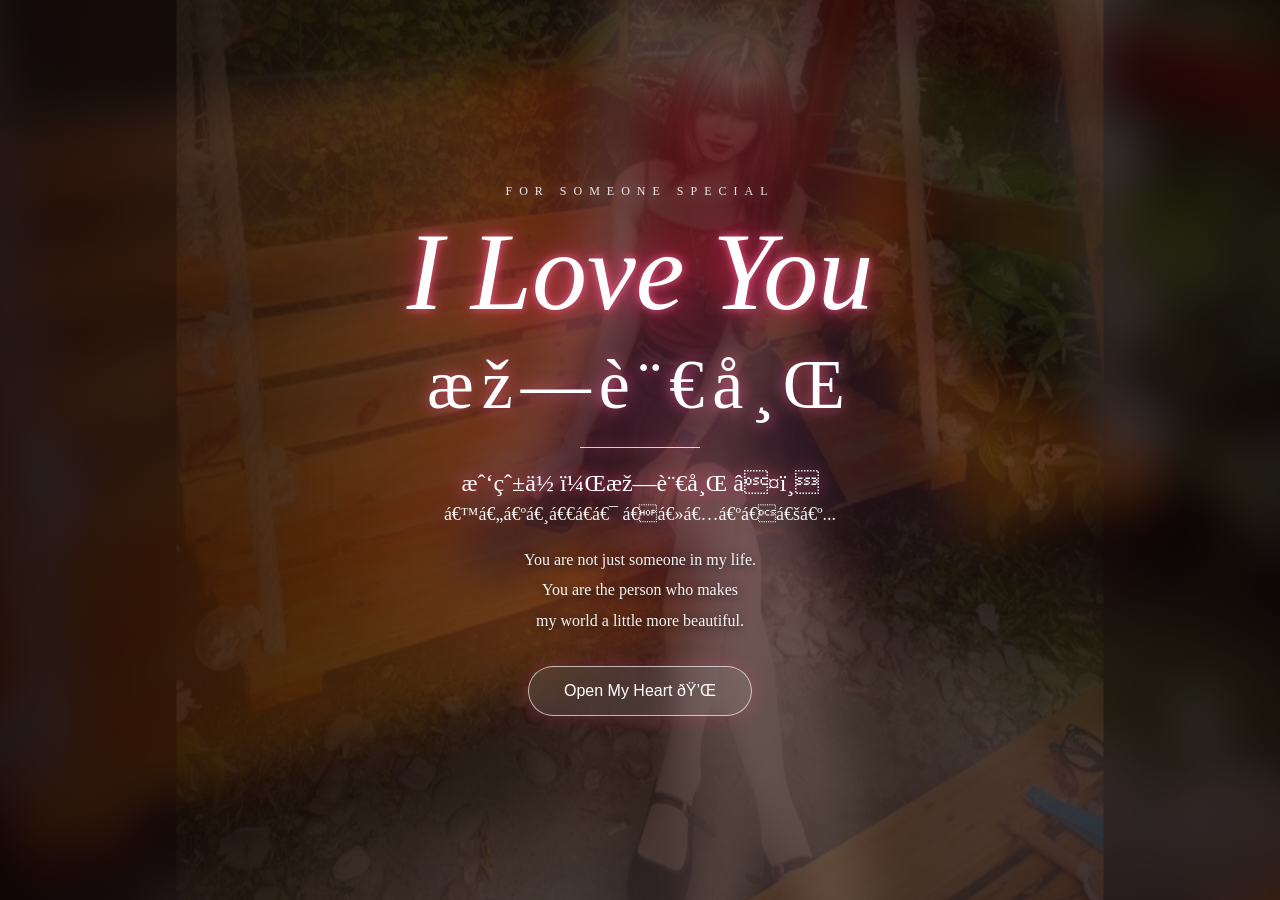
==== index.html @ df5a99d9 "Add romantic website" ====
﻿<!DOCTYPE html>
<html lang="en">

<head>
    <meta charset="UTF-8">

    <meta name="viewport"
          content="width=device-width, initial-scale=1.0">

    <title>For æž—è¨€å¸Œ â¤ï¸</title>

    <link rel="stylesheet"
          href="./static/style.css">
</head>

<body>

    <!-- Background -->
    <div class="background"></div>

    <!-- Dark overlay -->
    <div class="overlay"></div>


    <!-- Floating hearts -->
    <div id="heart-container"></div>
    


    <!-- Main content -->
    <main class="content">

        <p class="small-title">
            FOR SOMEONE SPECIAL
        </p>

        <h1>
            I Love You
        </h1>

        <h2>
            æž—è¨€å¸Œ
        </h2>

        <div class="line"></div>

        <p class="chinese">
            æˆ‘çˆ±ä½ ï¼Œæž—è¨€å¸Œ â¤ï¸
        </p>

        <p class="burmese">
            á€™á€„á€ºá€¸á€€á€­á€¯ á€á€»á€…á€ºá€á€šá€º...
        </p>

        <p class="message">
            You are not just someone in my life.
            <br>
            You are the person who makes
            <br>
            my world a little more beautiful.
        </p>


        <button type="button" onclick="openLetter()">
            Open My Heart ðŸ’Œ
        </button>


        <!-- Love Letter -->
        <div id="letter">

            <div class="letter-box">

                <div class="close"
                     onclick="closeLetter()">
                    Ã—
                </div>

                <h3>
                    To æž—è¨€å¸Œ â¤ï¸
                </h3>

                <p>
                    æˆ‘çˆ±ä½ ï¼Œä¸åªæ˜¯ä»Šå¤©ï¼Œ
                    è€Œæ˜¯æ¯ä¸€ä¸ªæœ‰ä½ çš„æ—¥å­ã€‚
                </p>

                <p>
                    á€™á€„á€ºá€¸á€”á€²á€·á€á€½á€±á€·á€á€²á€·á€›á€á€¬
                    á€„á€«á€·á€˜á€á€›á€²á€· á€¡á€œá€¾á€†á€¯á€¶á€¸á€¡á€›á€¬á€á€½á€±á€‘á€²á€€
                    á€á€…á€ºá€á€¯á€•á€«á‹
                </p>

                <p>
                    No matter where life takes us,
                    I will always have a special place
                    for you in my heart.
                </p>

                <h4>
                    I love you, Mama â¤ï¸
                </h4>

                <p class="signature">
                    â€” Yours, forever.
                </p>

            </div>

        </div>

    </main>


    <script src="./static/script.js"></script>

</body>

</html>
---- static/style.css ----
﻿* {
    margin: 0;
    padding: 0;
    box-sizing: border-box;
}

body {
    width: 100%;
    height: 100vh;

    overflow: hidden;

    font-family: Georgia, "Times New Roman", serif;

    color: white;

    background: #14030a;
}


/* =================================
   BACKGROUND PHOTO
================================= */

.background {
    position: fixed;

    inset: 0;

    width: 100%;
    height: 100%;

    background-image: url("./image.png");

    background-size: contain;

    background-position: center;

    background-repeat: no-repeat;

    background-color: #14030a;

    transform: scale(1.03);

    z-index: -3;

    animation: slowZoom 18s ease-in-out infinite alternate;
}

.background::before {
    content: "";
    position: absolute;
    inset: -30px;
    background-image: url("./image.png");
    background-size: cover;
    background-position: center;
    filter: blur(22px) brightness(0.55);
    opacity: 0.82;
    transform: scale(1.08);
}


/* =================================
   DARK ROMANTIC OVERLAY
================================= */

.overlay {
    position: fixed;

    inset: 0;

    z-index: -2;

    background:
        linear-gradient(
            90deg,
            rgba(10, 0, 5, 0.72) 0%,
            rgba(10, 0, 5, 0.35) 45%,
            rgba(10, 0, 5, 0.50) 100%
        );

    pointer-events: none;
}


/* =================================
   SOFT LIGHT
================================= */

body::after {

    content: "";

    position: fixed;

    inset: 0;

    background:
        radial-gradient(
            circle at 50% 45%,
            rgba(255, 100, 160, 0.18),
            transparent 45%
        );

    z-index: -1;

    pointer-events: none;
}


/* =================================
   CONTENT
================================= */

.content {

    position: relative;

    width: 100%;
    height: 100vh;

    display: flex;

    flex-direction: column;

    justify-content: center;

    align-items: center;

    text-align: center;

    padding: 20px;

}


/* =================================
   TOP TEXT
================================= */

.small-title {

    font-size: 12px;

    letter-spacing: 7px;

    margin-bottom: 18px;

    opacity: 0.9;

    text-shadow:
        0 0 15px rgba(255,255,255,0.5);
}


/* =================================
   I LOVE YOU
================================= */

h1 {

    font-size: clamp(55px, 9vw, 110px);

    font-style: italic;

    font-weight: normal;

    line-height: 1;

    color: #fff;

    text-shadow:
        0 0 10px rgba(255, 100, 150, 0.9),
        0 0 30px rgba(255, 50, 120, 0.6),
        0 0 60px rgba(255, 30, 100, 0.4);

    animation:
        titleAppear 1.5s ease,
        titleGlow 3s ease-in-out infinite alternate;
}


/* =================================
   NAME
================================= */

h2 {

    margin-top: 18px;

    font-size: clamp(38px, 6vw, 70px);

    font-weight: normal;

    letter-spacing: 8px;

    color: #fff;

    text-shadow:
        0 0 15px rgba(255, 100, 160, 0.8);

    animation: nameAppear 2s ease;
}


/* =================================
   LINE
================================= */

.line {

    width: 120px;

    height: 1px;

    margin: 22px auto;

    background: rgba(255,255,255,0.8);

    box-shadow:
        0 0 12px rgba(255,100,150,0.8);
}


/* =================================
   CHINESE
================================= */

.chinese {

    font-size: 24px;

    margin-bottom: 7px;

    color: #fff;

    text-shadow:
        0 0 15px rgba(255,80,140,0.9);
}


.burmese {

    font-size: 18px;

    margin-bottom: 20px;

    opacity: 0.95;
}


/* =================================
   MESSAGE
================================= */

.message {

    font-size: 16px;

    line-height: 1.9;

    margin-bottom: 30px;

    color: rgba(255,255,255,0.95);

    text-shadow:
        0 2px 10px rgba(0,0,0,0.7);
}


/* =================================
   BUTTON
================================= */

button {

    position: relative;

    padding: 15px 35px;

    border-radius: 50px;

    border: 1px solid rgba(255,255,255,0.65);

    background:
        rgba(255,255,255,0.10);

    backdrop-filter: blur(12px);

    color: white;

    font-size: 16px;

    cursor: pointer;

    overflow: hidden;

    transition: all 0.4s ease;

    box-shadow:
        0 0 20px rgba(255,70,130,0.25);
}


button:hover {

    transform: translateY(-3px) scale(1.06);

    background:
        rgba(255,70,130,0.35);

    box-shadow:
        0 0 30px rgba(255,70,130,0.7);
}


/* =================================
   HEART PARTICLES
================================= */

#heart-container {
    position: fixed;
    inset: 0;
    overflow: hidden;
    pointer-events: none;
    z-index: 2;
}

.heart-particle,
.sparkle-particle,
.petal-particle {
    position: absolute;
    bottom: -50px;
    line-height: 1;
    user-select: none;
    opacity: 0;
    animation: loveFloat linear forwards;
}

.heart-particle {
    color: #ff6b9d;
    text-shadow: 0 0 7px rgba(255, 107, 157, 0.95), 0 0 18px rgba(255, 50, 120, 0.75);
}

.sparkle-particle {
    color: #fff8dc;
    text-shadow: 0 0 8px rgba(255, 255, 255, 0.95);
}

.petal-particle {
    color: rgba(255, 174, 204, 0.82);
    text-shadow: 0 0 12px rgba(255, 110, 160, 0.55);
}


/* =================================
   LOVE LETTER
================================= */

#letter {

    position: fixed;

    inset: 0;

    display: none;

    justify-content: center;

    align-items: center;

    padding: 20px;

    background:
        rgba(5,0,3,0.72);

    backdrop-filter: blur(12px);

    z-index: 20;
}


.letter-box {

    position: relative;

    width: 100%;

    max-width: 560px;

    padding: 45px 35px;

    border-radius: 25px;

    background:
        linear-gradient(
            145deg,
            rgba(70,10,35,0.94),
            rgba(20,2,12,0.94)
        );

    border:
        1px solid rgba(255,150,190,0.35);

    box-shadow:
        0 0 60px rgba(255,40,120,0.4);

    animation: letterOpen 0.7s ease;
}


.letter-box h3 {

    font-size: 30px;

    margin-bottom: 25px;

    color: #ff91b7;

    text-shadow:
        0 0 15px rgba(255,60,130,0.8);
}


.letter-box p {

    line-height: 1.9;

    margin: 15px 0;

    color: #f8e7ee;
}


.letter-box h4 {

    margin-top: 25px;

    font-size: 22px;

    color: #ff6e9f;
}


.signature {

    font-style: italic;

    opacity: 0.7;
}


/* =================================
   CLOSE BUTTON
================================= */

.close {

    position: absolute;

    top: 15px;

    right: 20px;

    font-size: 30px;

    cursor: pointer;

    opacity: 0.7;
}


.close:hover {

    color: #ff6e9f;

    opacity: 1;
}


/* =================================
   ANIMATIONS
================================= */

@keyframes loveFloat {
    0% {
        transform: translate3d(0, 0, 0) rotate(-12deg) scale(0.45);
        opacity: 0;
    }
    12% {
        opacity: 0.85;
    }
    45% {
        transform: translate3d(24px, -52vh, 0) rotate(140deg) scale(1);
        opacity: 0.8;
    }
    100% {
        transform: translate3d(var(--sway), -115vh, 0) rotate(420deg) scale(1.35);
        opacity: 0;
    }
}


@keyframes slowZoom {

    from {
        transform: scale(1.01);
    }

    to {
        transform: scale(1.03);
    }
}


@keyframes titleAppear {

    from {

        opacity: 0;

        transform:
            translateY(-50px)
            scale(0.9);
    }

    to {

        opacity: 1;

        transform:
            translateY(0)
            scale(1);
    }
}


@keyframes titleGlow {

    from {

        text-shadow:
            0 0 10px rgba(255,100,150,0.5),
            0 0 30px rgba(255,50,120,0.3);
    }

    to {

        text-shadow:
            0 0 15px rgba(255,100,150,1),
            0 0 40px rgba(255,50,120,0.8),
            0 0 70px rgba(255,30,100,0.5);
    }
}


@keyframes nameAppear {

    from {

        opacity: 0;

        transform:
            translateY(30px);
    }

    to {

        opacity: 1;

        transform:
            translateY(0);
    }
}


@keyframes letterOpen {

    from {

        opacity: 0;

        transform:
            scale(0.75)
            translateY(40px);
    }

    to {

        opacity: 1;

        transform:
            scale(1)
            translateY(0);
    }
}


/* =================================
   MOBILE
================================= */

@media (max-width: 600px) {

    .background {
        background-position: center;
        transform: scale(1.01);
    }

    .small-title {

        font-size: 9px;

        letter-spacing: 4px;
    }

    h1 {

        font-size: 55px;
    }

    h2 {

        font-size: 35px;

        letter-spacing: 4px;
    }

    .message {

        font-size: 14px;
    }

}

@media (prefers-reduced-motion: reduce) {
    *, *::before, *::after {
        animation-duration: 0.01ms !important;
        animation-iteration-count: 1 !important;
    }
}
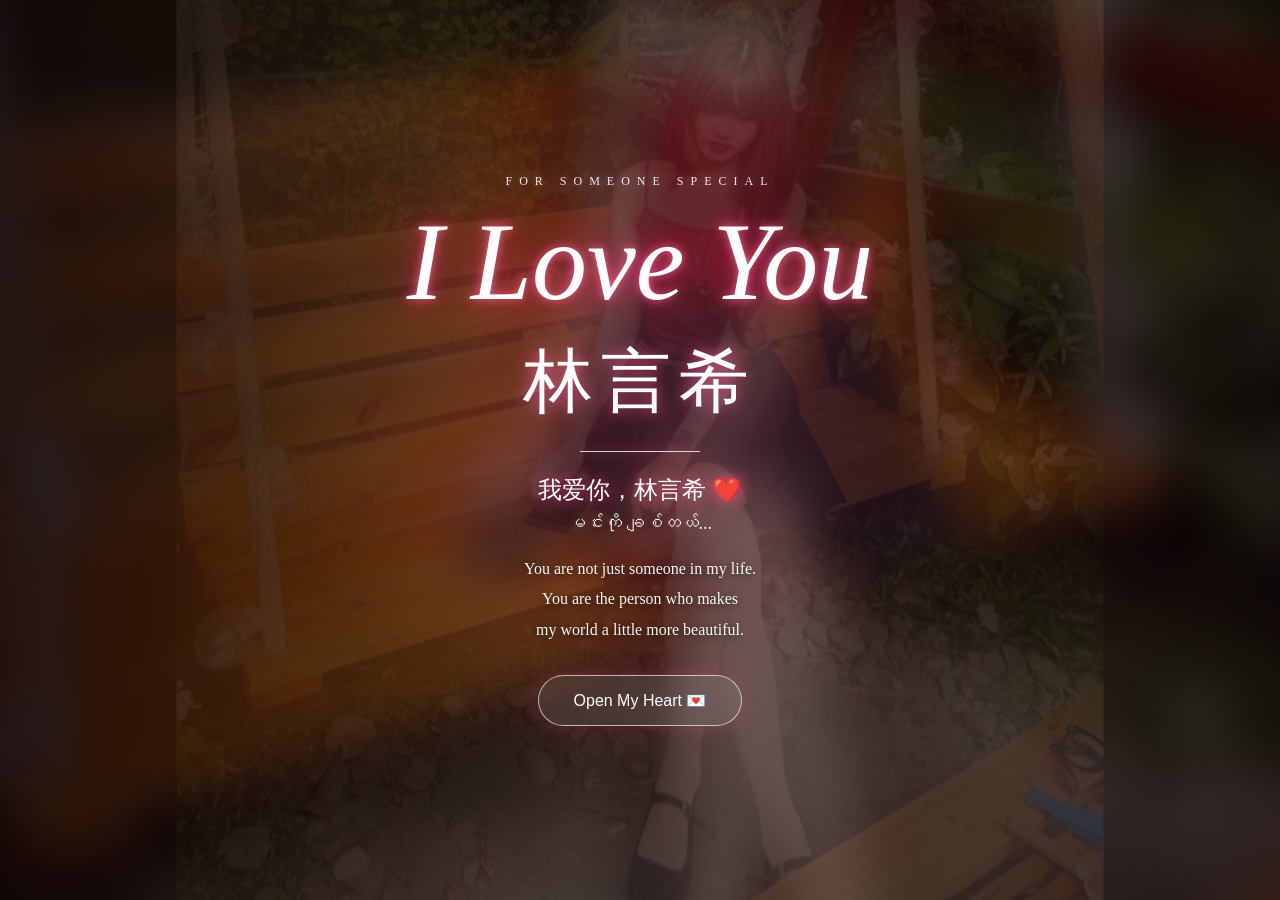
==== commit 31ad5bc2: "Fix multilingual text encoding" ====
--- a/index.html
+++ b/index.html
@@ -1,4 +1,4 @@
-﻿<!DOCTYPE html>
+<!DOCTYPE html>
 <html lang="en">
 
 <head>
@@ -7,7 +7,7 @@
     <meta name="viewport"
           content="width=device-width, initial-scale=1.0">
 
-    <title>For æž—è¨€å¸Œ â¤ï¸</title>
+    <title>For 林言希 ❤️</title>
 
     <link rel="stylesheet"
           href="./static/style.css">
@@ -39,17 +39,17 @@
         </h1>
 
         <h2>
-            æž—è¨€å¸Œ
+            林言希
         </h2>
 
         <div class="line"></div>
 
         <p class="chinese">
-            æˆ‘çˆ±ä½ ï¼Œæž—è¨€å¸Œ â¤ï¸
+            我爱你，林言希 ❤️
         </p>
 
         <p class="burmese">
-            á€™á€„á€ºá€¸á€€á€­á€¯ á€á€»á€…á€ºá€á€šá€º...
+            မင်းကို ချစ်တယ်...
         </p>
 
         <p class="message">
@@ -62,7 +62,7 @@
 
 
         <button type="button" onclick="openLetter()">
-            Open My Heart ðŸ’Œ
+            Open My Heart 💌
         </button>
 
 
@@ -73,22 +73,22 @@
 
                 <div class="close"
                      onclick="closeLetter()">
-                    Ã—
+                    ×
                 </div>
 
                 <h3>
-                    To æž—è¨€å¸Œ â¤ï¸
+                    To 林言希 ❤️
                 </h3>
 
                 <p>
-                    æˆ‘çˆ±ä½ ï¼Œä¸åªæ˜¯ä»Šå¤©ï¼Œ
-                    è€Œæ˜¯æ¯ä¸€ä¸ªæœ‰ä½ çš„æ—¥å­ã€‚
+                    我爱你，不只是今天，
+                    而是每一个有你的日子。
                 </p>
 
                 <p>
-                    á€™á€„á€ºá€¸á€”á€²á€·á€á€½á€±á€·á€á€²á€·á€›á€á€¬
-                    á€„á€«á€·á€˜á€á€›á€²á€· á€¡á€œá€¾á€†á€¯á€¶á€¸á€¡á€›á€¬á€á€½á€±á€‘á€²á€€
-                    á€á€…á€ºá€á€¯á€•á€«á‹
+                    မင်းနဲ့တွေ့ခဲ့ရတာ
+                    ငါ့ဘဝရဲ့ အလှဆုံးအရာတွေထဲက
+                    တစ်ခုပါ။
                 </p>
 
                 <p>
@@ -98,11 +98,11 @@
                 </p>
 
                 <h4>
-                    I love you, Mama â¤ï¸
+                    I love you, Mama ❤️
                 </h4>
 
                 <p class="signature">
-                    â€” Yours, forever.
+                    — Yours, forever.
                 </p>
 
             </div>
@@ -116,4 +116,4 @@
 
 </body>
 
-</html>
+</html>
